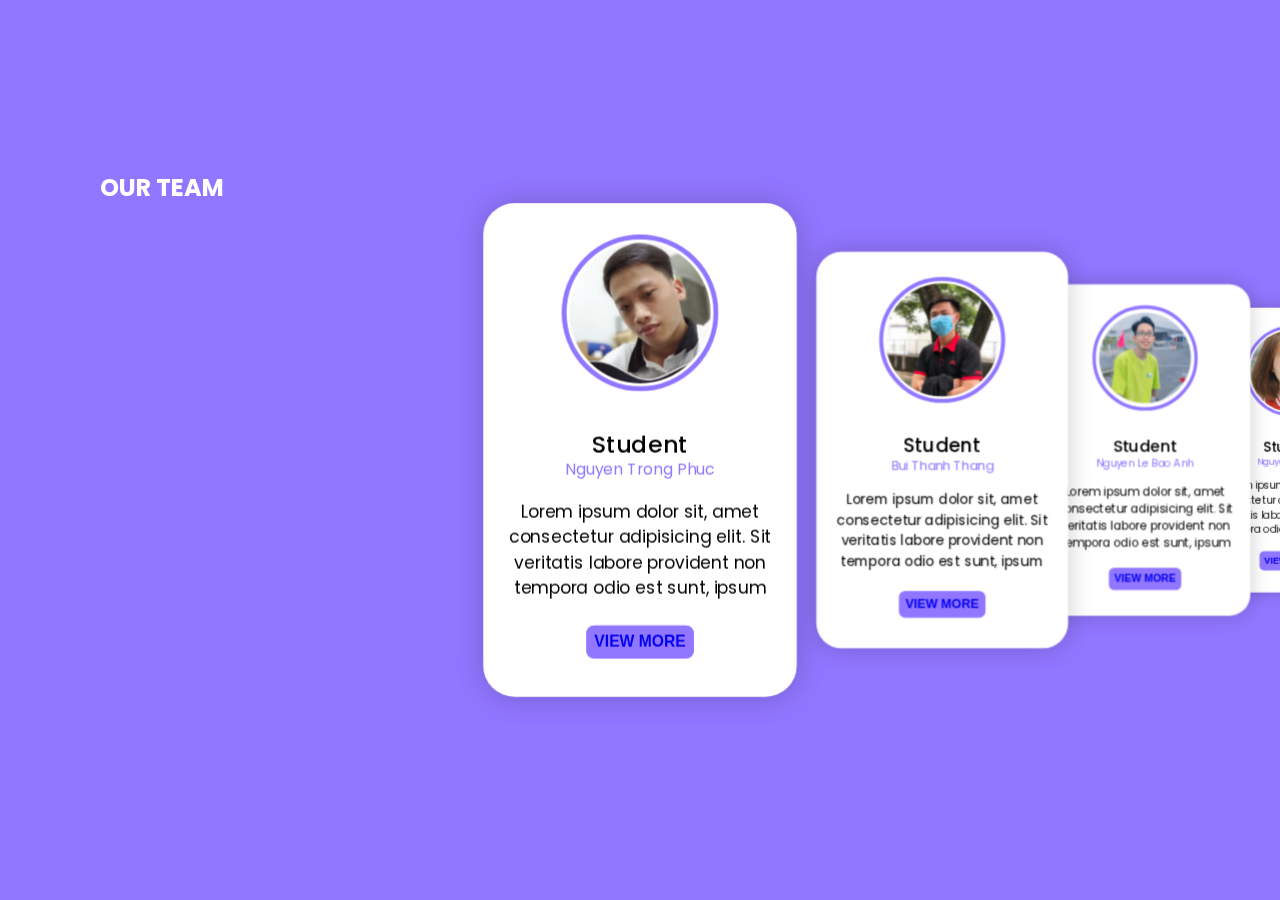
==== ourteam.html @ 08fef36c "cm1" ====
<!DOCTYPE html>
<html lang="en">
<head>
    <meta charset="UTF-8">
    <meta http-equiv="X-UA-Compatible" content="IE=edge">
    <meta name="viewport" content="width=device-width, initial-scale=1.0">
    <title>Card Slider |Dev Mode</title>

    <!-- Link Swiper's CSS -->
    <link rel="stylesheet" href="https://cdn.jsdelivr.net/npm/swiper/swiper-bundle.min.css"/>

    <!-- CSS -->
    <link rel="stylesheet" href="styles.css">
    
</head>
<body>
  

  <section class="swiper mySwiper">
    <h2 class="title">Our Team</h2>
    <div class="swiper-wrapper">

      <div class="card swiper-slide">
        <div class="card__image">
          <img src="./images/phuc.jpg" alt="card image">
        </div>

        <div class="card__content">
          <span class="card__title">Student</span>
          <span class="card__name">Nguyen Trong Phuc</span>
          <p class="card__text">Lorem ipsum dolor sit, amet consectetur adipisicing elit. Sit veritatis labore provident non tempora odio est sunt, ipsum</p>
          <button class="card__btn"><a href="CV-Phuc/index.html" class="button">View More</a></button>
        </div>
      </div>

      <div class="card swiper-slide">
        <div class="card__image">
          <img src="./images/thang.jpg" alt="card image">
        </div>

        <div class="card__content">
          <span class="card__title">Student</span>
          <span class="card__name">Bui Thanh Thang</span>
          <p class="card__text">Lorem ipsum dolor sit, amet consectetur adipisicing elit. Sit veritatis labore provident non tempora odio est sunt, ipsum</p>
          <button class="card__btn"><a href="CV-Thang/index.html" class="button">View More</a></button>
        </div>
      </div>

      <div class="card swiper-slide">
        <div class="card__image">
          <img src="./images/baoanh.png" alt="card image">
        </div>

        <div class="card__content">
          <span class="card__title">Student</span>
          <span class="card__name">Nguyen Le Bao Anh</span>
          <p class="card__text">Lorem ipsum dolor sit, amet consectetur adipisicing elit. Sit veritatis labore provident non tempora odio est sunt, ipsum</p>
          <button class="card__btn"><a href="CV-BaoAnh/index.html" class="button">View More</a></button>
        </div>
      </div>

      <div class="card swiper-slide">
        <div class="card__image">
          <img src="./images/nhi.jpg" alt="card image">
        </div>

        <div class="card__content">
          <span class="card__title">Student</span>
          <span class="card__name">Nguyen Yen Nhi</span>
          <p class="card__text">Lorem ipsum dolor sit, amet consectetur adipisicing elit. Sit veritatis labore provident non tempora odio est sunt, ipsum</p>
          <button class="card__btn"><a href="CV-Nhi/index.html" class="button">View More</a></button>
        </div>
      </div>

    </div>
  </section>

<!-- Swiper JS -->
  <script src="https://cdn.jsdelivr.net/npm/swiper/swiper-bundle.min.js"></script>

  <!-- Initialize Swiper -->
  <script>
    var swiper = new Swiper(".mySwiper", {
      effect: "coverflow",
      grabCursor: true,
      centeredSlides: true,
      slidesPerView: "auto",
      coverflowEffect: {
        rotate: 0,
        stretch: 0,
        depth: 300,
        modifier: 1,
        slideShadows: false,
      },
      pagination: {
        el: ".swiper-pagination",
      },
    });
  </script>

</body>
</html>
---- styles.css ----
/* ------------ GOOGLE FONTS ------------ */
@import url('https://fonts.googleapis.com/css2?family=Poppins:wght@400;500;600&display=swap');

/* ------------ VARIABLES ------------ */
:root{
  /* FONT */
  --font: 'Poppins', sans-serif;

  /* COLORS */
  --color: #9176FF;
  --bg-color: #9176FF;
}

/* ------------ BASE ------------ */
*{
  margin: 0;
  padding: 0;
  box-sizing: border-box;
}

body{
  font-family: var(--font);
  display: flex;
  justify-content: center;
  align-items: center;
  height: 100vh;

  background-color: var(--bg-color);
}

.title{
  padding-left: 100px;
  size: 100px;
  position: fixed;
  text-transform: uppercase;
  text-align: center;
  color: #fff;
}

a{
  text-align: center;
  text-decoration: none;
}

/* ----------- SLIDER ------------ */
.swiper{
  width: 100%;
}

.swiper-wrapper{
  width: 100%;
  height: 35em;
  display: flex;
  align-items: center;
}

.card{
  width: 20em;
  height: 90%;
  background-color: #fff;
  border-radius: 2em;
  box-shadow: 0 0 2em rgba(0, 0, 0, .2);
  padding: 2em 1em;

  display: flex;
  align-items: center;
  flex-direction: column;

  margin: 0 2em;
}

.swiper-slide:not(.swiper-slide-active){
  filter: blur(1px);
}

.card__image{
  width: 10em;
  height: 10em;
  border-radius: 50%;
  border: 5px solid var(--color);
  padding: 3px;
  margin-bottom: 2em;
}

.card__image img{
  width: 100%;
  height: 100%;
  border-radius: 50%;
  object-fit: cover;
}

.card__content{
  display: flex;
  align-items: center;
  flex-direction: column;
}

.card__title{
  font-size: 1.5rem;
  font-weight: 500;
  position: relative;
  top: .2em;
}

.card__name{
  color: var(--color);
}

.card__text{
  text-align: center;
  font-size: 1.1rem;
  margin: 1em 0;
}

.card__btn{
  background-color: var(--color);
  color: #fff;
  font-size: 1rem;
  text-transform: uppercase;
  font-weight: 600;
  border: none;
  padding: .5em;
  border-radius: .5em;
  margin-top: .5em;
  cursor: pointer;
}
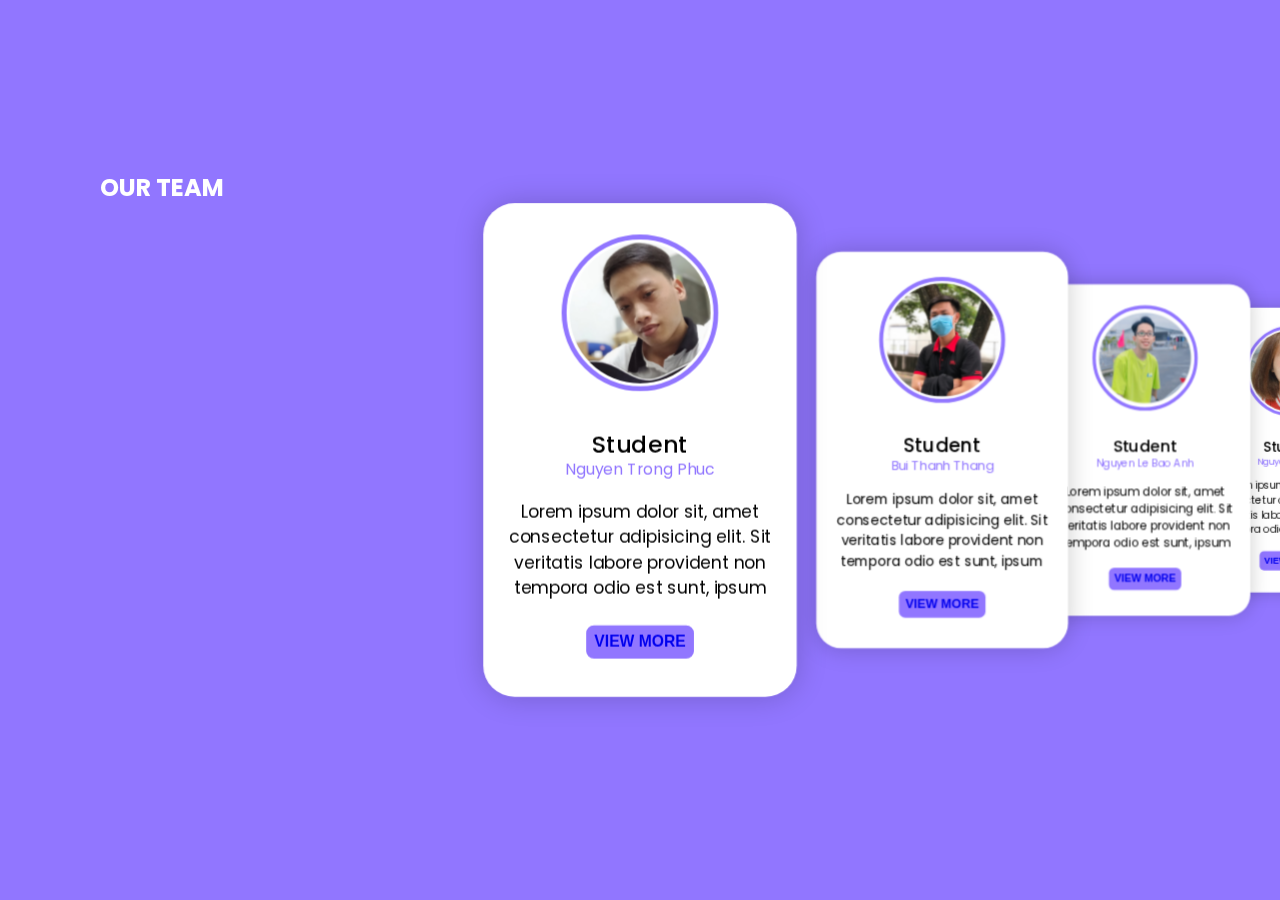
==== commit 1a9cca81: "Update ourteam.html" ====
--- a/ourteam.html
+++ b/ourteam.html
@@ -29,7 +29,7 @@
           <span class="card__title">Student</span>
           <span class="card__name">Nguyen Trong Phuc</span>
           <p class="card__text">Lorem ipsum dolor sit, amet consectetur adipisicing elit. Sit veritatis labore provident non tempora odio est sunt, ipsum</p>
-          <button class="card__btn"><a href="CV-Phuc/index.html" class="button">View More</a></button>
+          <button class="card__btn"><a href="https://enterlegend.github.io/enter-profile/" class="button">View More</a></button>
         </div>
       </div>
 
@@ -42,7 +42,7 @@
           <span class="card__title">Student</span>
           <span class="card__name">Bui Thanh Thang</span>
           <p class="card__text">Lorem ipsum dolor sit, amet consectetur adipisicing elit. Sit veritatis labore provident non tempora odio est sunt, ipsum</p>
-          <button class="card__btn"><a href="CV-Thang/index.html" class="button">View More</a></button>
+          <button class="card__btn"><a href="https://thanhthang2001.github.io/CV-Me.github.io/" class="button">View More</a></button>
         </div>
       </div>
 
@@ -99,4 +99,4 @@
   </script>
 
 </body>
-</html>+</html>
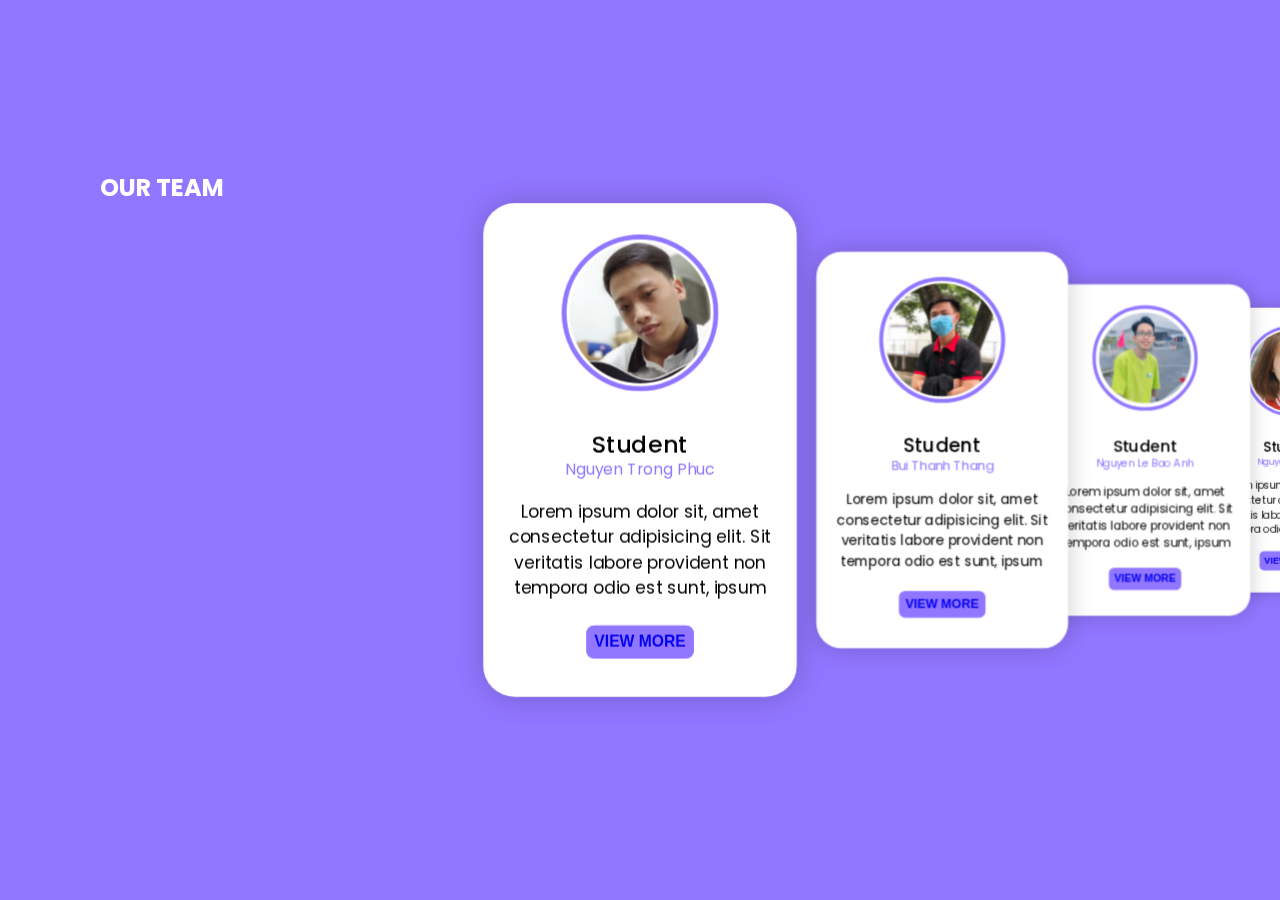
==== commit 65b5daf9: "Update ourteam.html" ====
--- a/ourteam.html
+++ b/ourteam.html
@@ -55,7 +55,7 @@
           <span class="card__title">Student</span>
           <span class="card__name">Nguyen Le Bao Anh</span>
           <p class="card__text">Lorem ipsum dolor sit, amet consectetur adipisicing elit. Sit veritatis labore provident non tempora odio est sunt, ipsum</p>
-          <button class="card__btn"><a href="CV-BaoAnh/index.html" class="button">View More</a></button>
+          <button class="card__btn"><a href="https://baoanh12274.github.io/CV/" class="button">View More</a></button>
         </div>
       </div>
 
@@ -68,7 +68,7 @@
           <span class="card__title">Student</span>
           <span class="card__name">Nguyen Yen Nhi</span>
           <p class="card__text">Lorem ipsum dolor sit, amet consectetur adipisicing elit. Sit veritatis labore provident non tempora odio est sunt, ipsum</p>
-          <button class="card__btn"><a href="CV-Nhi/index.html" class="button">View More</a></button>
+          <button class="card__btn"><a href="https://nguyenyennhi2501.github.io/cv-ca-nhan/" class="button">View More</a></button>
         </div>
       </div>
 
